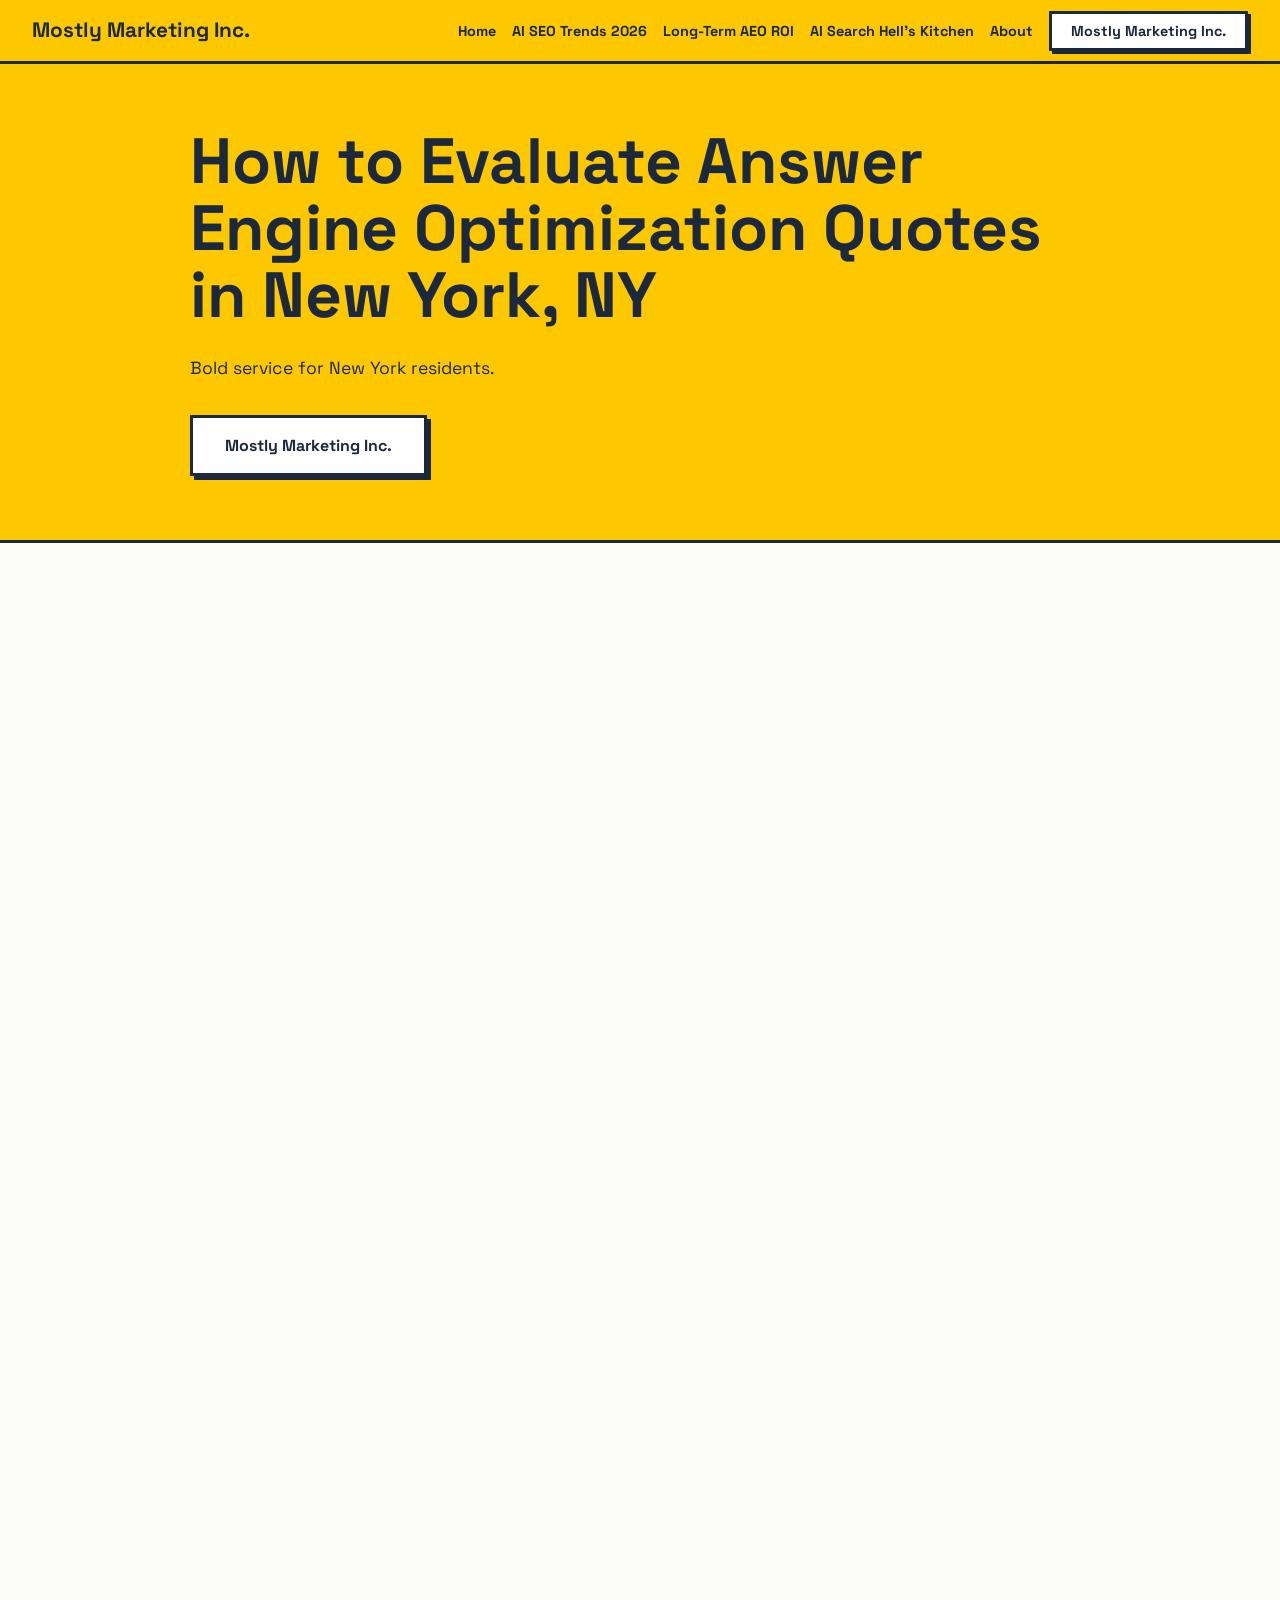
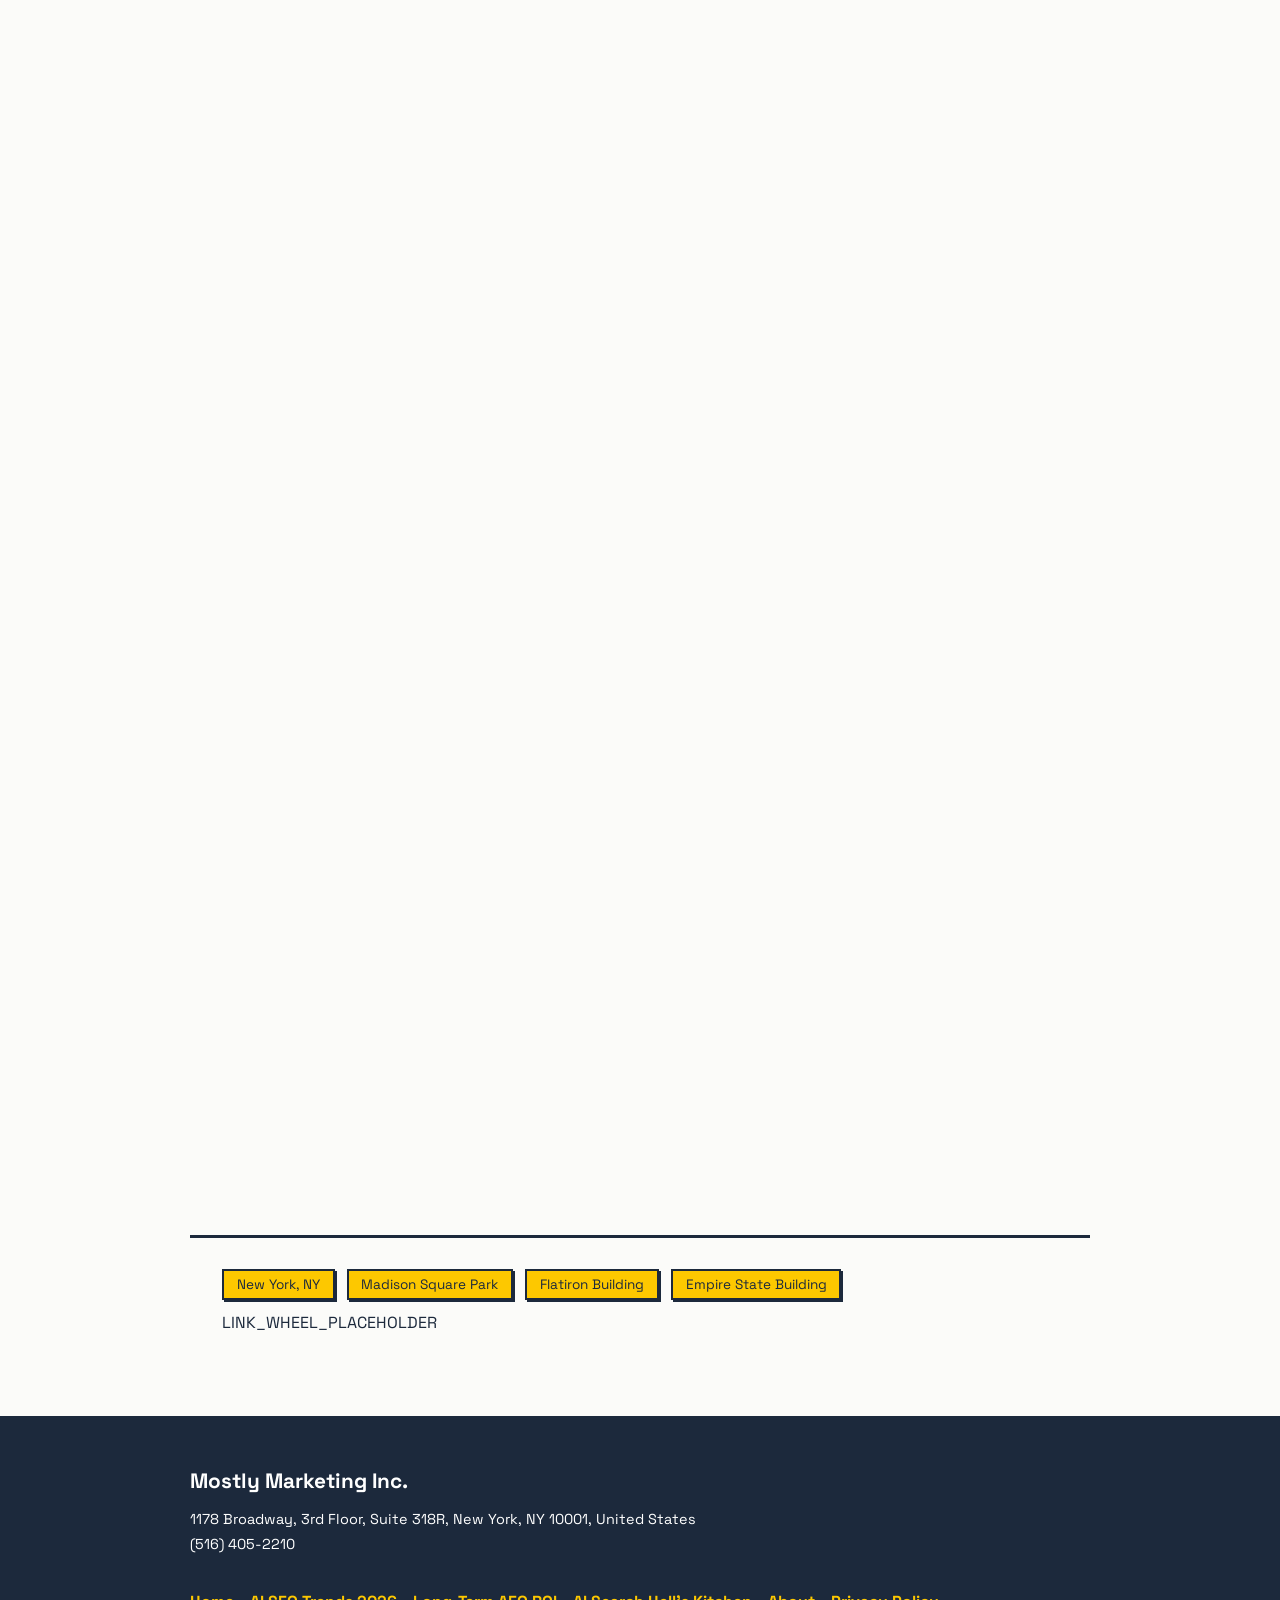
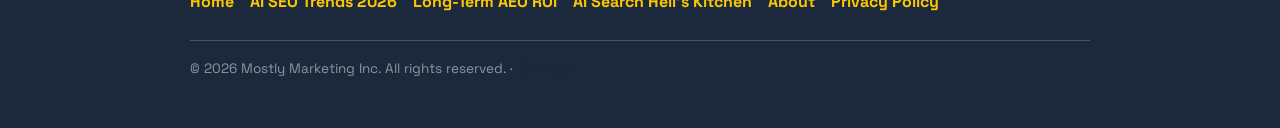
==== index.html @ 0e8e4939 "deploy aeo-services-manhattan" ====
<!DOCTYPE html>
<html lang="en">
<head>
  <meta charset="UTF-8">
  <meta name="viewport" content="width=device-width, initial-scale=1.0">
  <title>AI SEO Agency in New York, NY | Mostly Marketing Inc.</title>
  <meta name="description" content="Compare Answer Engine Optimization quotes in New York, NY with confidence. Mostly Marketing Inc. helps you read AEO proposals — call (516) 405-2210.">
  <link rel="canonical" href="https://www.mostlymktg.com/">
  <meta property="og:title" content="AI SEO Agency in New York, NY | Mostly Marketing Inc.">
  <meta property="og:description" content="Compare Answer Engine Optimization quotes in New York, NY with confidence. Mostly Marketing Inc. helps you read AEO proposals — call (516) 405-2210.">
  <meta property="og:type" content="website">
  <meta property="og:url" content="https://www.mostlymktg.com/">
  <meta property="og:image" content="https://www.mostlymktg.com/logo.svg">
  <link rel="preconnect" href="https://fonts.googleapis.com">
  <link rel="preconnect" href="https://fonts.gstatic.com" crossorigin>
  <link href="https://fonts.googleapis.com/css2?family=Space+Grotesk:wght@400;700;800&display=swap" rel="stylesheet">
  <link rel="stylesheet" href="assets/css/style.css">
  <script src="https://unpkg.com/lucide@latest/dist/umd/lucide.min.js"></script>
  <script type="application/ld+json">
{
  "@context": "https://schema.org",
  "@type": "ProfessionalService",
  "name": "Mostly Marketing Inc.",
  "image": "https://www.mostlymktg.com/logo.svg",
  "@id": "https://www.mostlymktg.com/",
  "url": "https://www.mostlymktg.com/",
  "telephone": "(516) 405-2210",
  "priceRange": "$$",
  "address": {
    "@type": "PostalAddress",
    "streetAddress": "1178 Broadway, 3rd Floor, Suite 318R",
    "addressLocality": "New York",
    "addressRegion": "NY",
    "postalCode": "10001",
    "addressCountry": "US"
  },
  "geo": {
    "@type": "GeoCoordinates",
    "latitude": "40.7459",
    "longitude": "-73.9886"
  },
  "areaServed": "New York County, NY",
  "hasMap": "https://www.google.com/maps/place/?cid=9083814940593433566"
}
  </script>
  <script type="application/ld+json">
{
  "@context": "https://schema.org",
  "@type": "BreadcrumbList",
  "itemListElement": [
    { "@type": "ListItem", "position": 1, "name": "Home", "item": "https://www.mostlymktg.com/" },
    { "@type": "ListItem", "position": 2, "name": "AI SEO Agency in New York, NY" }
  ]
}
  </script>
</head>
<body>
  <nav class="site-nav">
    <a href="index.html" class="nav-brand">Mostly Marketing Inc.</a>
    <button class="nav-toggle" aria-expanded="false" aria-label="Toggle navigation"><i data-lucide="menu" width="24" height="24"></i></button>
    <ul class="nav-links">
      <li><a href="index.html">Home</a></li>
      <li><a href="latest-ai-seo-trends-new-york.html">AI SEO Trends 2026</a></li>
      <li><a href="long-term-roi-aeo-new-york.html">Long-Term AEO ROI</a></li>
      <li><a href="ai-search-services-hells-kitchen.html">AI Search Hell's Kitchen</a></li>
      <li><a href="about-us.html">About</a></li>
      <li><a href="https://maps.app.goo.gl/bUNkjZhv8dirCpzM7" target="_blank" rel="noopener noreferrer" class="nav-cta">Mostly Marketing Inc.</a></li>
    </ul>
  </nav>

  <section class="hero-brutal">
    <div class="hero-brutal-inner">
      <h1>How to Evaluate Answer Engine Optimization Quotes in New York, NY</h1>
      <p>Bold service for New York residents.</p>
      <a href="https://maps.app.goo.gl/bUNkjZhv8dirCpzM7" target="_blank" rel="noopener noreferrer" class="hero-cta">Mostly Marketing Inc.</a>
    </div>
  </section>

  <section class="geo-block reveal">
    <img src="assets/images/hero-index.webp" alt="AI SEO agency in New York, NY — Mostly Marketing Inc. office near the Flatiron District" width="960" height="420" loading="eager" class="section-image">
    <p class="lead-para">New York runs on speed, and the businesses that win here are the ones customers find first — increasingly, that means being the cited answer when someone asks ChatGPT, Perplexity, or Google AI Overviews for a recommendation. For founders comparing proposals from an AI SEO agency in New York, NY, the difference between a vague quote and a defensible one can decide whether your marketing budget builds lasting visibility or evaporates. From the Flatiron District to NoMad, decision-makers are learning to read these documents critically.</p>
    <p>A few blocks from Madison Square Park and within sight of the Empire State Building, the firms shaping Manhattan's search landscape are no longer just traditional SEO shops. They are answer-engine specialists who understand how large language models select sources. When you evaluate an Answer Engine Optimization quote in New York, the landmarks around 10001 are a reminder that local relevance and digital authority now travel together.</p>
    <p>Manhattan's pace and density create a uniquely competitive search environment. In a ZIP code like 10001, where agencies, startups, and established brands sit shoulder to shoulder, a thin AEO proposal stands out for the wrong reasons. The right AI SEO agency in New York, NY ties its scope to measurable outcomes rather than activity, so every line item maps to visibility you can verify.</p>
    <p>New York's connectivity — its transit, its concentration of media, its always-on commerce — rewards businesses that show up across both classic search and conversational engines. That is exactly why comparing quotes carefully matters, and why working with an <a href="https://www.mostlymktg.com/" target="_blank" rel="noopener noreferrer">AI SEO agency</a> that documents its methodology protects your investment from day one.</p>
  </section>

  <section class="embed-cluster reveal">
    <div class="address-block">
      <h4>Address</h4>
      <p>Mostly Marketing Inc.</p>
      <p>1178 Broadway, 3rd Floor, Suite 318R, New York, NY 10001, United States</p>
      <h4>Phone</h4>
      <p>(516) 405-2210</p>
      <h4>Website</h4>
      <p><a href="https://www.mostlymktg.com/" target="_blank" rel="noopener noreferrer">https://www.mostlymktg.com/</a></p>
    </div>

    <h3>Current Weather in New York</h3>
    <iframe src="https://www.accuweather.com/en/us/new-york/10001/weather-forecast/349727" name="Mostly Marketing Inc." scrolling="yes" width="400px" height="600px"></iframe>

    <h3>New York — Wikipedia</h3>
    <iframe src="https://en.wikipedia.org/wiki/New_York_City" name="Mostly Marketing Inc." scrolling="yes" width="400px" height="600px"></iframe>

    <h3>Search Engine Optimization — Wikipedia</h3>
    <iframe src="https://en.wikipedia.org/wiki/Search_engine_optimization" name="Mostly Marketing Inc." scrolling="yes" width="400px" height="600px"></iframe>

    <h3>Google Maps — Mostly Marketing Inc.</h3>
    <iframe src="https://maps.google.com/maps?cid=9083814940593433566&output=embed" width="600" height="450" style="border:0;" allowfullscreen="" loading="lazy" referrerpolicy="no-referrer-when-downgrade"></iframe>

    <h3>Driving Directions</h3>
    <ul class="directions-list">
      <li><a href="https://www.google.com/maps/d/u/0/edit?mid=12yiS59KDrscWsB46ly73Fgok0e-bSzE&usp=sharing" target="_blank" rel="noopener noreferrer">From 29 9th Ave, New York, NY 10014 to Mostly Marketing Inc.</a></li>
    </ul>
  </section>

  <div class="content-sections">
    <div class="content-section reveal">
      <h2>What Should an AEO Quote in New York Actually Include?</h2>
      <p>A credible Answer Engine Optimization quote in New York spells out deliverables in plain language: entity optimization, structured data, citation building, and content engineered to be quoted by AI engines. Watch for proposals that bundle everything into one opaque retainer. A strong AI SEO agency in New York, NY separates strategy, execution, and reporting so you can see where your money goes. To understand a firm's track record before signing, many founders review its <a href="https://share.google/n7ekZSo5Ein4pupzS" target="_blank" rel="noopener noreferrer">answer engine optimization agency</a> profile and public reputation first.</p>
      <p><a href="latest-ai-seo-trends-new-york.html">Latest AI SEO trends for New York businesses</a></p>
    </div>

    <div class="content-image reveal">
      <img src="assets/images/mid1-index.webp" alt="Answer Engine Optimization by Mostly Marketing Inc. in the Flatiron District" width="960" height="360" loading="lazy">
    </div>

    <div class="content-section reveal">
      <h2>How Do You Compare AEO Pricing Across New York Agencies?</h2>
      <p>Pricing should map to scope, not to guesswork. When you compare quotes from a New York AI SEO agency, normalize them: are they pricing entity authority, AI Overview optimization, and review signals, or just monthly content? Beware quotes far below market for 10001 — they often skip the LLM-specific work that actually earns citations. The most useful proposals show benchmarks and projected milestones. Reading verified <a href="https://maps.app.goo.gl/t32TYbUS26eqawjm8" target="_blank" rel="noopener noreferrer">AEO agency NYC</a> reviews from other Manhattan clients helps you sanity-check what a fair number looks like.</p>
    </div>

    <div class="content-section reveal">
      <h2>Which Deliverables Signal a Trustworthy AI SEO Agency?</h2>
      <p>Trustworthy proposals tie deliverables to outcomes. Look for search position intelligence, voice search optimization, and a clear plan for getting cited by AI search engines and Google AI Overviews. A quality AI SEO agency in New York, NY will name the engines it targets and how it measures progress. If a quote promises rankings without explaining methodology, treat it as a red flag. You can verify a firm's location and legitimacy through its <a href="https://maps.app.goo.gl/bUNkjZhv8dirCpzM7" target="_blank" rel="noopener noreferrer">AI SEO agency NYC</a> business listing before any contract is signed.</p>
    </div>

    <div class="content-image reveal">
      <img src="assets/images/mid2-index.webp" alt="AI SEO results review in New York, NY by Mostly Marketing Inc." width="960" height="360" loading="lazy">
    </div>

    <div class="content-section reveal">
      <h2>What Hidden Costs Should New York Businesses Watch For?</h2>
      <p>Hidden costs sink budgets. Some quotes exclude technical fixes, schema implementation, or ongoing citation maintenance, then bill them as extras. Ask any New York AI SEO agency whether reporting, revisions, and platform monitoring are included. In a market as competitive as Manhattan, clarity up front prevents scope creep later. Founders comparing options often start by searching for a firm directly — a quick <a href="https://www.google.com/search?q=New+York+NY" target="_blank" rel="noopener noreferrer">get cited by AI search engines</a> brand search reveals reputation, consistency, and whether the agency's claims hold up.</p>
    </div>

    <div class="content-section reveal">
      <h2>Why Does Local New York Expertise Change the Quote?</h2>
      <p>An agency that knows Manhattan understands how local intent and AI search intersect. From NoMad foot traffic to citywide service demand, a New York-based team prices for the realities of this market rather than a generic template. That local fluency is why a quote from a Flatiron-area specialist often delivers more value per dollar than a distant national vendor. When you are ready to move from comparing documents to building visibility, choose a partner that treats your goals as the brief. <a href="https://maps.app.goo.gl/bUNkjZhv8dirCpzM7" target="_blank" rel="noopener noreferrer" class="cta-link">Ready to find the right AI SEO agency in New York? Contact Mostly Marketing Inc. at (516) 405-2210</a>.</p>
    </div>
  </div>

  <section class="explore-section reveal">
    <h2>Explore New York</h2>
    <iframe src="https://maps.google.com/maps?cid=9083814940593433566&output=embed" width="600" height="450" style="border:0;" allowfullscreen="" loading="lazy" referrerpolicy="no-referrer-when-downgrade"></iframe>
    <iframe src="https://www.mostlymktg.com/" name="Mostly Marketing Inc." scrolling="yes" width="400px" height="600px"></iframe>
    <h4>From 29 9th Ave, New York, NY 10014</h4>
    <iframe src="https://www.google.com/maps/d/u/0/edit?mid=12yiS59KDrscWsB46ly73Fgok0e-bSzE&usp=sharing" width="640" height="480"></iframe>

  </section>

  <section class="serving-area reveal">
    <h2>Areas We Serve</h2>
    <p>Mostly Marketing Inc. serves customers throughout New York and New York County, including the Flatiron District, NoMad, Chelsea, Midtown, Hell's Kitchen, and the neighborhoods around Madison Square Park and the Empire State Building. Whether you're in NoMad or Murray Hill, our AEO & AI SEO agency is nearby and ready to help your business become the answer customers find first.</p>
  </section>

  <section class="gallery-section reveal">
    <div class="container">
      <h2>Gallery</h2>
      <div class="gallery-grid">
        <img src="assets/images/gallery/aeo-ai-seo-new-york-office-01.webp" alt="Mostly Marketing Inc. AEO and AI SEO office in New York" width="300" height="220" loading="lazy">
        <img src="assets/images/gallery/answer-engine-optimization-agency-02.png" alt="Mostly Marketing Inc. answer engine optimization agency in New York" width="300" height="220" loading="lazy">
        <img src="assets/images/gallery/new-york-marketing-team-03.webp" alt="Mostly Marketing Inc. New York marketing team" width="300" height="220" loading="lazy">
        <img src="assets/images/gallery/marketing-agency-new-york-04.webp" alt="Mostly Marketing Inc. marketing agency in New York" width="300" height="220" loading="lazy">
        <img src="assets/images/gallery/ai-seo-agency-experts-05.webp" alt="Mostly Marketing Inc. AI SEO agency experts in New York" width="300" height="220" loading="lazy">
        <img src="assets/images/gallery/ai-seo-agency-new-york-06.png" alt="Mostly Marketing Inc. AI SEO agency in New York" width="300" height="220" loading="lazy">
        <img src="assets/images/gallery/aeo-ai-seo-new-york-office-07.webp" alt="Mostly Marketing Inc. AEO and AI SEO New York office" width="300" height="220" loading="lazy">
        <img src="assets/images/gallery/answer-engine-optimization-agency-08.png" alt="Mostly Marketing Inc. answer engine optimization agency NYC" width="300" height="220" loading="lazy">
        <img src="assets/images/gallery/new-york-marketing-team-09.webp" alt="Mostly Marketing Inc. New York marketing team at work" width="300" height="220" loading="lazy">
        <img src="assets/images/gallery/marketing-agency-new-york-10.png" alt="Mostly Marketing Inc. marketing agency serving New York" width="300" height="220" loading="lazy">
      </div>
    </div>
  </section>

  <section class="footer-quick-links">
    <ul>
      <li><a href="https://www.google.com/search?q=New+York+NY" target="_blank" rel="noopener noreferrer">New York, NY</a></li>
      <li><a href="https://www.google.com/maps/place/Madison+Square+Park,+New+York,+NY" target="_blank" rel="noopener noreferrer">Madison Square Park</a></li>
      <li><a href="https://www.google.com/maps/place/Flatiron+Building,+New+York,+NY" target="_blank" rel="noopener noreferrer">Flatiron Building</a></li>
      <li><a href="https://www.google.com/maps/place/Empire+State+Building,+New+York,+NY" target="_blank" rel="noopener noreferrer">Empire State Building</a></li>
      LINK_WHEEL_PLACEHOLDER
    </ul>
  </section>

  <footer class="site-footer" id="contact">
    <div class="footer-inner">
      <div><div class="footer-brand">Mostly Marketing Inc.</div><div class="footer-contact"><p>1178 Broadway, 3rd Floor, Suite 318R, New York, NY 10001, United States</p><p>(516) 405-2210</p></div><div class="footer-social"></div></div>
      <ul class="footer-nav"><li><a href="index.html">Home</a></li><li><a href="latest-ai-seo-trends-new-york.html">AI SEO Trends 2026</a></li><li><a href="long-term-roi-aeo-new-york.html">Long-Term AEO ROI</a></li><li><a href="ai-search-services-hells-kitchen.html">AI Search Hell's Kitchen</a></li><li><a href="about-us.html">About</a></li><li><a href="privacy-policy.html">Privacy Policy</a></li></ul>
    </div>
    <div class="footer-bottom">&copy; 2026 Mostly Marketing Inc. All rights reserved. &middot; <a href="https://www.mostlymktg.com/sitemap.xml" target="_blank" rel="noopener noreferrer">Sitemap</a></div>
  </footer>

  <script>
window.addEventListener('load', function() {
  lucide.createIcons();
  var toggle = document.querySelector('.nav-toggle');
  var links = document.querySelector('.nav-links');
  if (toggle && links) {
    toggle.addEventListener('click', function() {
      var expanded = toggle.getAttribute('aria-expanded') === 'true';
      toggle.setAttribute('aria-expanded', !expanded);
      links.classList.toggle('open');
    });
  }
  var reveals = document.querySelectorAll('.reveal');
  if ('IntersectionObserver' in window) {
    var observer = new IntersectionObserver(function(entries) {
      entries.forEach(function(entry) {
        if (entry.isIntersecting) { entry.target.classList.add('visible'); observer.unobserve(entry.target); }
      });
    }, { threshold: 0.1 });
    reveals.forEach(function(el) { observer.observe(el); });
  } else { reveals.forEach(function(el) { el.classList.add('visible'); }); }
  var faqCards = document.querySelectorAll('.faq-card');
  faqCards.forEach(function(card) {
    var btn = card.querySelector('.faq-question');
    var answer = card.querySelector('.faq-answer');
    if (!btn || !answer) return;
    btn.addEventListener('click', function() {
      var isOpen = card.classList.contains('open');
      faqCards.forEach(function(c) {
        c.classList.remove('open');
        var a = c.querySelector('.faq-answer'); if (a) a.style.maxHeight = null;
        var b = c.querySelector('.faq-question'); if (b) b.setAttribute('aria-expanded', 'false');
      });
      if (!isOpen) {
        card.classList.add('open');
        answer.style.maxHeight = answer.scrollHeight + 'px';
        btn.setAttribute('aria-expanded', 'true');
      }
    });
  });
});
  </script>
</body>
</html>
---- assets/css/style.css ----
/* NEOBRUTALISM — Thick borders, offset shadows, raw */
:root {
  --bg: #FBFBF9;
  --surface: #FFFFFF;
  --text: #1C293C;
  --primary: #1C293C;
  --accent: #FDC800;
  --muted: #555555;
  --border: #1C293C;
  --intro-bg: #FEF9E7;
  --font-display: 'Space Grotesk', sans-serif;
  --font-body: 'Space Grotesk', sans-serif;
  --brutal-shadow: 4px 4px 0 #1C293C;
  --brutal-border: 3px solid #1C293C;
}

*, *::before, *::after { box-sizing: border-box; margin: 0; padding: 0; }
body { font-family: var(--font-body); color: var(--text); background: var(--bg); line-height: 1.7; font-size: 1rem; }
img { max-width: 100%; height: auto; display: block; }
a { color: var(--primary); text-decoration: underline; }
a:hover { color: var(--accent); }

.site-nav {
  display: flex; align-items: center; justify-content: space-between;
  padding: 0.8rem 2rem; background: var(--accent); position: sticky; top: 0; z-index: 100;
  border-bottom: var(--brutal-border);
}
.nav-brand { font-size: 1.3rem; font-weight: 800; color: var(--primary); text-decoration: none; }
.nav-links { display: flex; list-style: none; gap: 1rem; align-items: center; }
.nav-links a { color: var(--primary); font-size: 0.9rem; font-weight: 700; text-decoration: none; }
.nav-cta {
  background: var(--surface) !important; color: var(--primary) !important;
  padding: 0.5rem 1.2rem; border: var(--brutal-border); box-shadow: 3px 3px 0 var(--primary);
  font-weight: 800 !important;
}
.nav-cta:hover { box-shadow: 1px 1px 0 var(--primary); transform: translate(2px, 2px); }
.gbp-button { display: inline-flex; align-items: center; gap: 0.3rem; }
.nav-toggle { display: none; background: none; border: none; cursor: pointer; }

/* HERO — yellow bg, massive typographic */
.hero-brutal {
  background: var(--accent); padding: 4rem 2rem; border-bottom: var(--brutal-border);
}
.hero-brutal-inner { max-width: 900px; margin: 0 auto; }
.hero-brutal h1 {
  font-size: clamp(2.5rem, 5vw, 4.5rem); font-weight: 800; color: var(--primary);
  line-height: 1.05; margin-bottom: 1.5rem;
}
.hero-brutal p { font-size: 1.1rem; margin-bottom: 2rem; max-width: 600px; }
.hero-cta {
  display: inline-block; background: var(--surface); color: var(--primary);
  padding: 0.85rem 2rem; border: var(--brutal-border); box-shadow: var(--brutal-shadow);
  font-weight: 800; text-decoration: none;
}
.hero-cta:hover { box-shadow: 2px 2px 0 var(--primary); transform: translate(2px, 2px); }

.geo-block {
  max-width: 900px; margin: 2rem auto; padding: 2rem; border: var(--brutal-border);
  box-shadow: var(--brutal-shadow); background: var(--intro-bg);
}
.geo-block p { margin-bottom: 1rem; }

.embed-cluster { max-width: 900px; margin: 2rem auto; padding: 0 2rem; }
.embed-cluster h3 { font-size: 0.85rem; font-weight: 700; text-transform: uppercase; margin-bottom: 0.5rem; }
.embed-cluster iframe { width: 100%; border: var(--brutal-border); margin-bottom: 1.5rem; }

.content-sections { max-width: 900px; margin: 0 auto; padding: 0 2rem; }
.content-section {
  background: var(--surface); border: var(--brutal-border); box-shadow: var(--brutal-shadow);
  padding: 2rem; margin-bottom: 2rem;
}
.content-section h2 { font-size: 1.5rem; font-weight: 800; margin-bottom: 1rem; }
.content-section p { margin-bottom: 1rem; }
.section-image { width: 100%; margin: 1rem 0; border: 2px solid var(--primary); }

.explore-section {
  max-width: 900px; margin: 2rem auto; padding: 2rem;
  background: var(--intro-bg); border: var(--brutal-border); box-shadow: var(--brutal-shadow);
}
.explore-section h2 { font-size: 1.5rem; font-weight: 800; margin-bottom: 1.5rem; }
.explore-section iframe { width: 100%; margin-bottom: 1.5rem; border: 2px solid var(--primary); }

.serving-area { max-width: 900px; margin: 2rem auto; padding: 2rem; border-top: var(--brutal-border); }
.serving-area h2 { font-size: 1.4rem; font-weight: 800; margin-bottom: 1rem; }

.gallery-section { max-width: 1000px; margin: 2rem auto; padding: 0 2rem; }
.gallery-section h2 { font-size: 1.5rem; font-weight: 800; margin-bottom: 1.5rem; }
.gallery-grid { display: grid; grid-template-columns: repeat(3, 1fr); gap: 1.5rem; }
.gallery-grid img {
  width: 100%; height: 200px; object-fit: cover;
  border: 2px solid var(--primary); box-shadow: var(--brutal-shadow);
}

.faq-section { max-width: 900px; margin: 2rem auto; padding: 0 2rem; }
.faq-section h2 { font-size: 1.5rem; font-weight: 800; margin-bottom: 1.5rem; }
.faq-card { border: var(--brutal-border); margin-bottom: 1rem; box-shadow: 3px 3px 0 var(--primary); }
.faq-question {
  display: flex; justify-content: space-between; align-items: center; width: 100%;
  background: var(--accent); border: none; font-family: var(--font-body); font-size: 1rem; font-weight: 700;
  color: var(--primary); cursor: pointer; text-align: left; padding: 1rem;
}
.faq-question i { transition: transform 0.3s; }
.faq-card.open .faq-question i { transform: rotate(180deg); }
.faq-answer { max-height: 0; overflow: hidden; transition: max-height 0.3s ease; background: var(--surface); }
.faq-answer p { padding: 1rem; }

.site-footer {
  background: var(--primary); color: #FFFFFF; padding: 3rem 2rem; margin-top: 3rem;
}
.footer-inner { max-width: 900px; margin: 0 auto; display: flex; justify-content: space-between; flex-wrap: wrap; gap: 2rem; }
.footer-brand { font-size: 1.3rem; font-weight: 800; margin-bottom: 0.5rem; }
.footer-nav { list-style: none; display: flex; gap: 1rem; flex-wrap: wrap; }
.footer-nav a { color: var(--accent); text-decoration: none; font-weight: 700; }
.footer-contact { font-size: 0.9rem; }
.footer-social a { color: var(--accent); margin-right: 0.75rem; text-decoration: none; }
.footer-bottom { max-width: 900px; margin: 1.5rem auto 0; padding-top: 1rem; border-top: 1px solid rgba(255,255,255,0.2); font-size: 0.85rem; color: rgba(255,255,255,0.5); }

.footer-quick-links { max-width: 900px; margin: 2rem auto; padding: 2rem; border-top: var(--brutal-border); }
.footer-quick-links ul { list-style: none; display: flex; flex-wrap: wrap; gap: 0.75rem; }
.footer-quick-links a {
  font-size: 0.85rem; padding: 0.3rem 0.8rem; background: var(--accent);
  border: 2px solid var(--primary); box-shadow: 2px 2px 0 var(--primary); text-decoration: none;
}

.privacy-content { max-width: 720px; margin: 0 auto; padding: 3rem 2rem; }
.privacy-content h1 { font-size: 2.5rem; font-weight: 800; margin-bottom: 2rem; }
.privacy-content h2 { font-size: 1.3rem; font-weight: 800; margin: 2rem 0 1rem; }
.privacy-content p { margin-bottom: 1rem; }

.about-embed { max-width: 900px; margin: 2rem auto; padding: 0 2rem; }
.address-block {
  padding: 1.5rem; background: var(--accent); border: var(--brutal-border);
  box-shadow: var(--brutal-shadow); margin-bottom: 1.5rem; font-weight: 700;
}

.reveal { opacity: 0; transform: translateY(20px); transition: opacity 0.6s ease, transform 0.6s ease; }
.reveal.visible { opacity: 1; transform: translateY(0); }

@media (max-width: 768px) {
  .nav-links { display: none; flex-direction: column; position: absolute; top: 100%; left: 0; right: 0; background: var(--accent); padding: 1rem; border-bottom: var(--brutal-border); gap: 0.8rem; }
  .nav-links.open { display: flex; }
  .nav-toggle { display: block; }
  .gallery-grid { grid-template-columns: repeat(2, 1fr); }
  .footer-inner { flex-direction: column; }
}
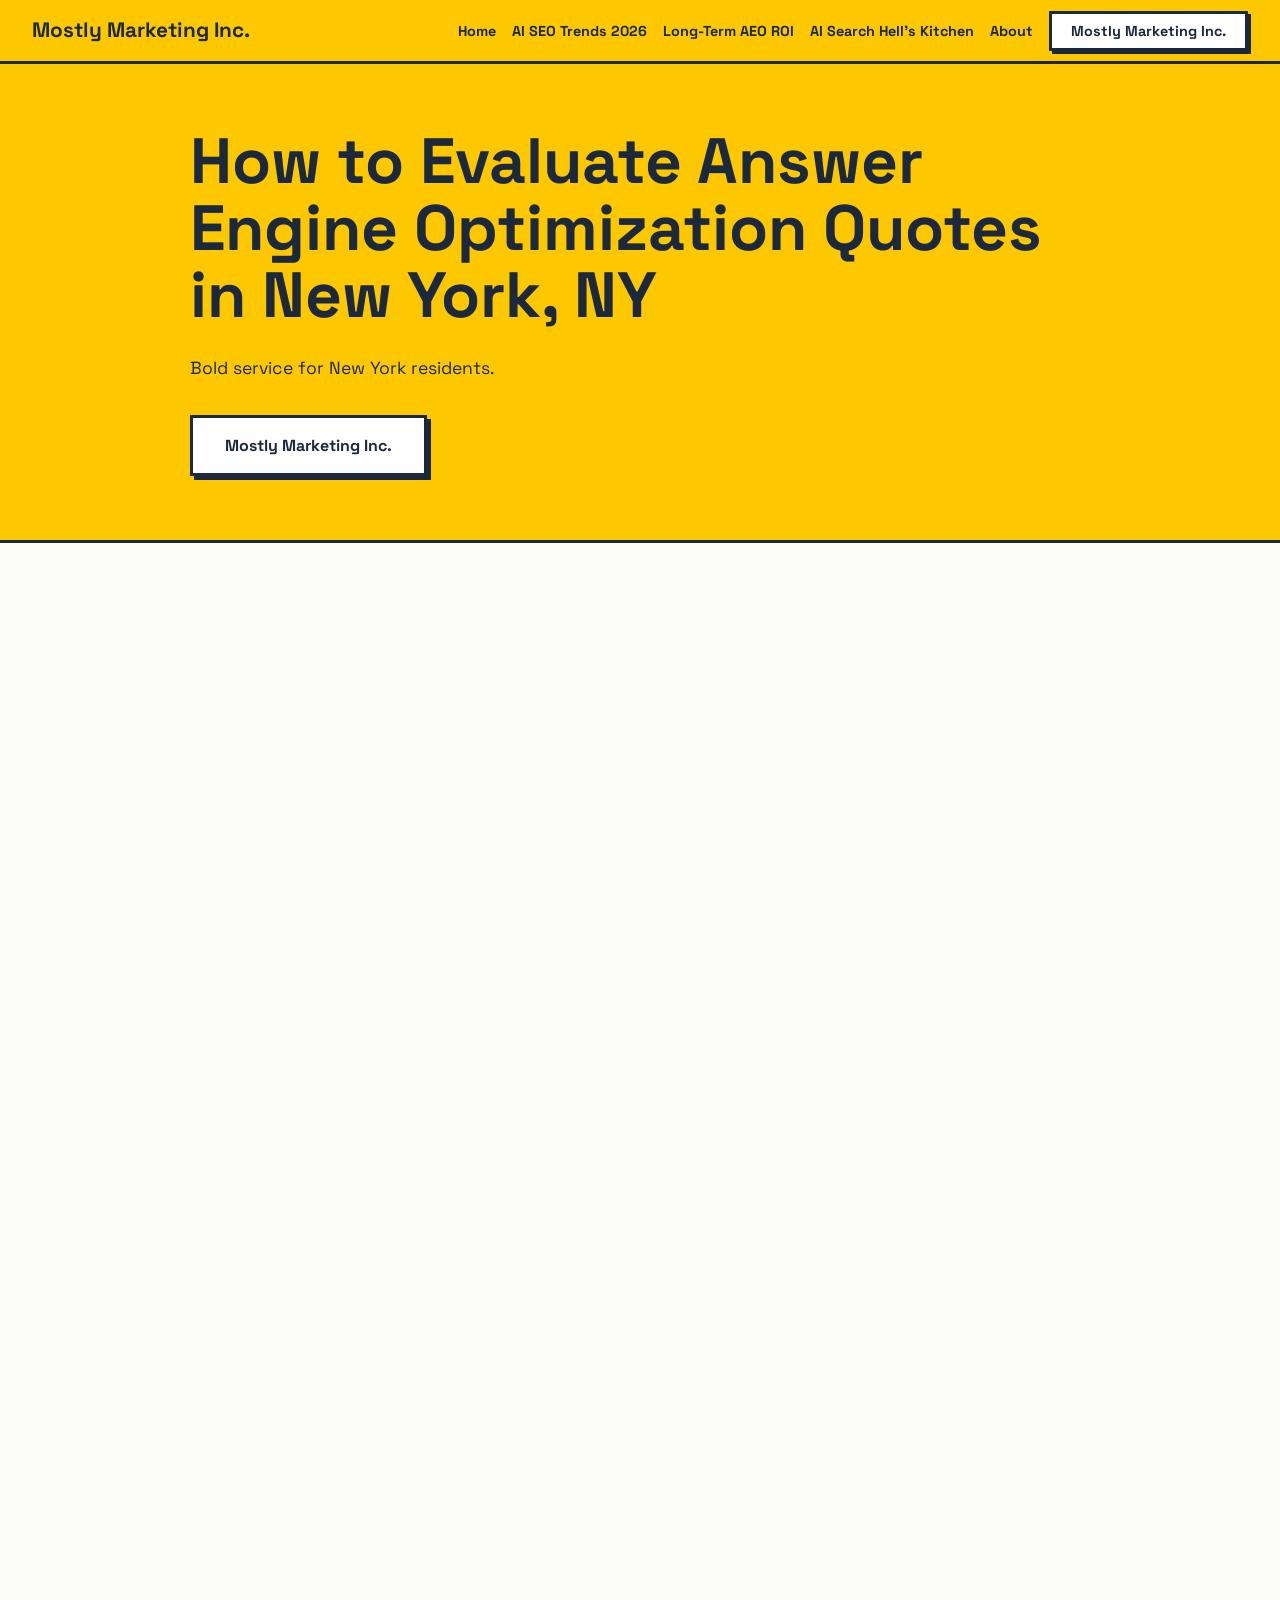
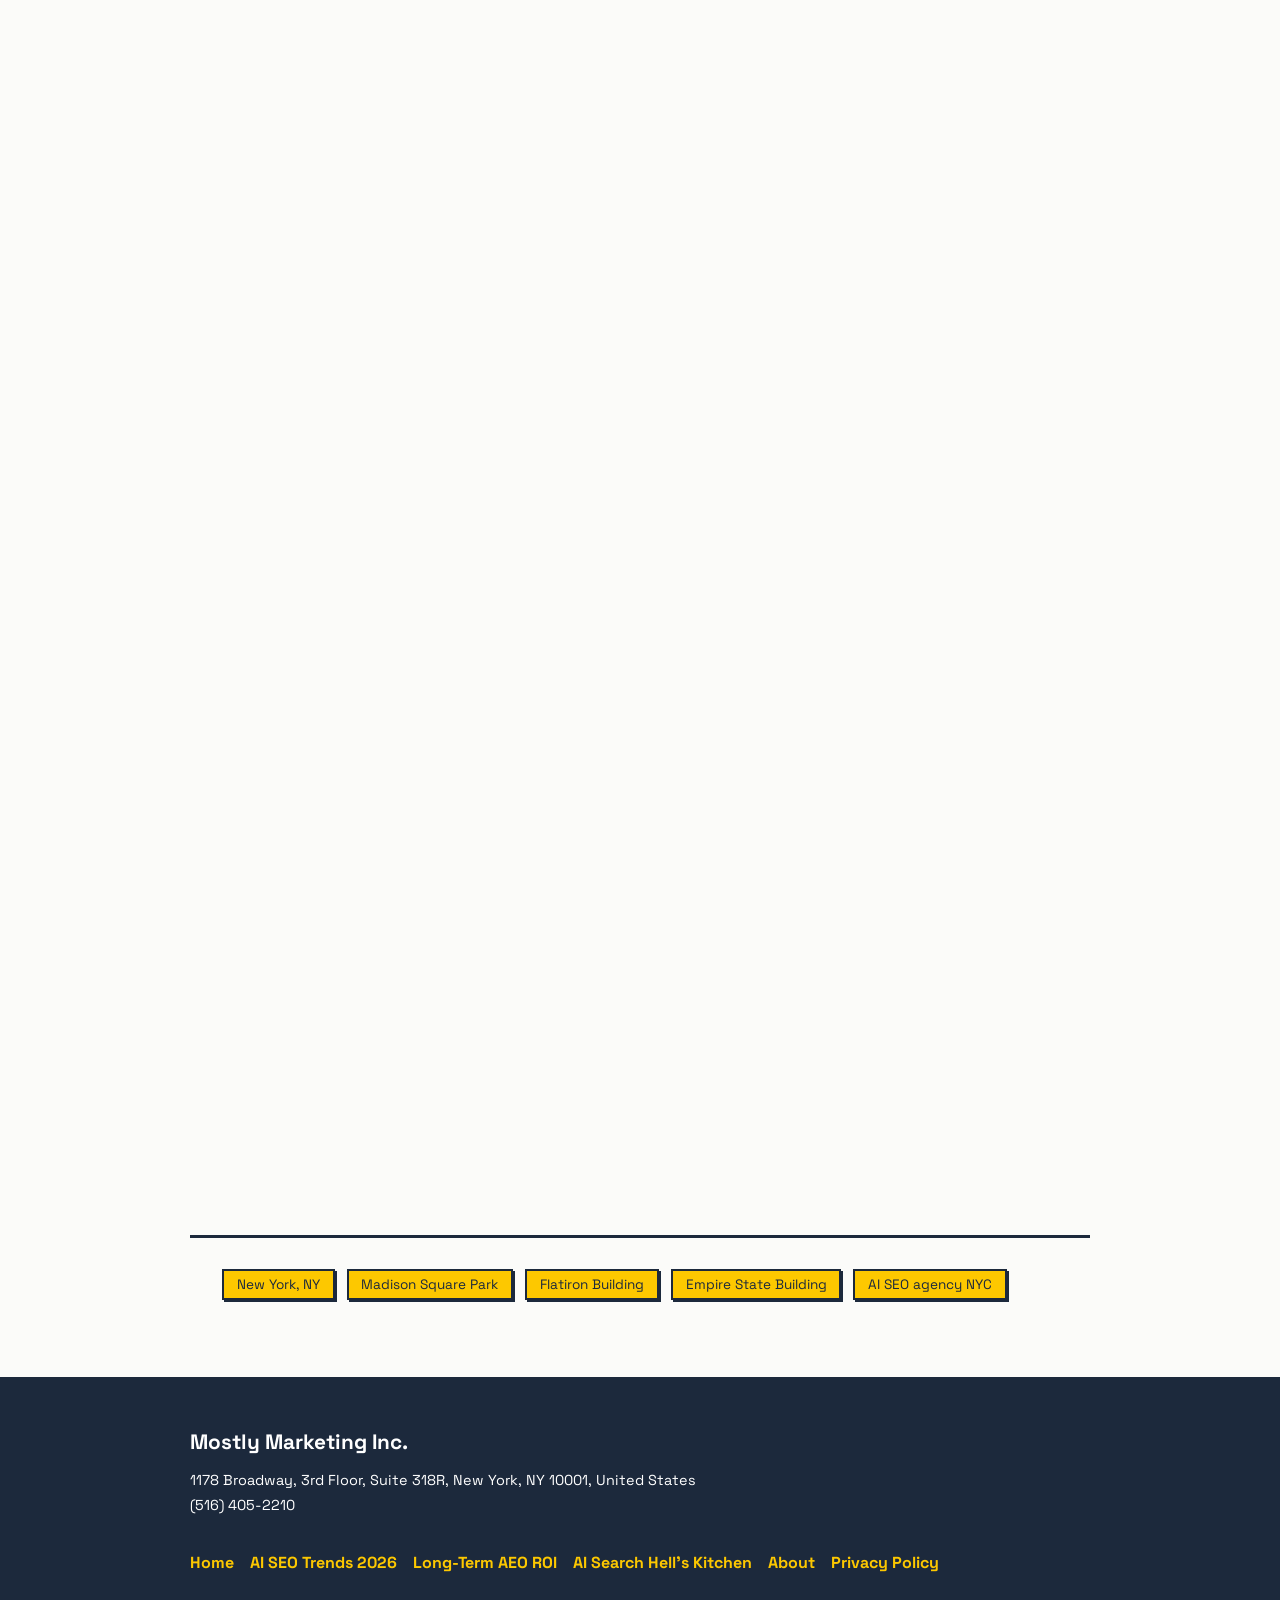
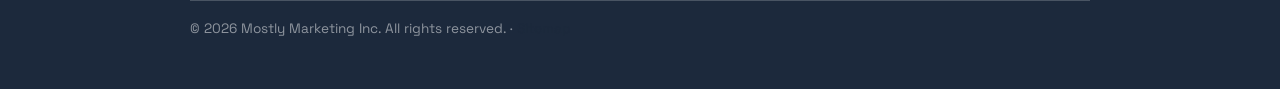
==== commit db1bd97a: "Insert link wheel into website14 HTML" ====
--- a/index.html
+++ b/index.html
@@ -187,7 +187,7 @@
       <li><a href="https://www.google.com/maps/place/Madison+Square+Park,+New+York,+NY" target="_blank" rel="noopener noreferrer">Madison Square Park</a></li>
       <li><a href="https://www.google.com/maps/place/Flatiron+Building,+New+York,+NY" target="_blank" rel="noopener noreferrer">Flatiron Building</a></li>
       <li><a href="https://www.google.com/maps/place/Empire+State+Building,+New+York,+NY" target="_blank" rel="noopener noreferrer">Empire State Building</a></li>
-      LINK_WHEEL_PLACEHOLDER
+      <li><a href="https://digitalmarketing.nyc3.digitaloceanspaces.com/ai-seo-agency/index.html" target="_blank" rel="noopener noreferrer">AI SEO agency NYC</a></li>
     </ul>
   </section>
 
